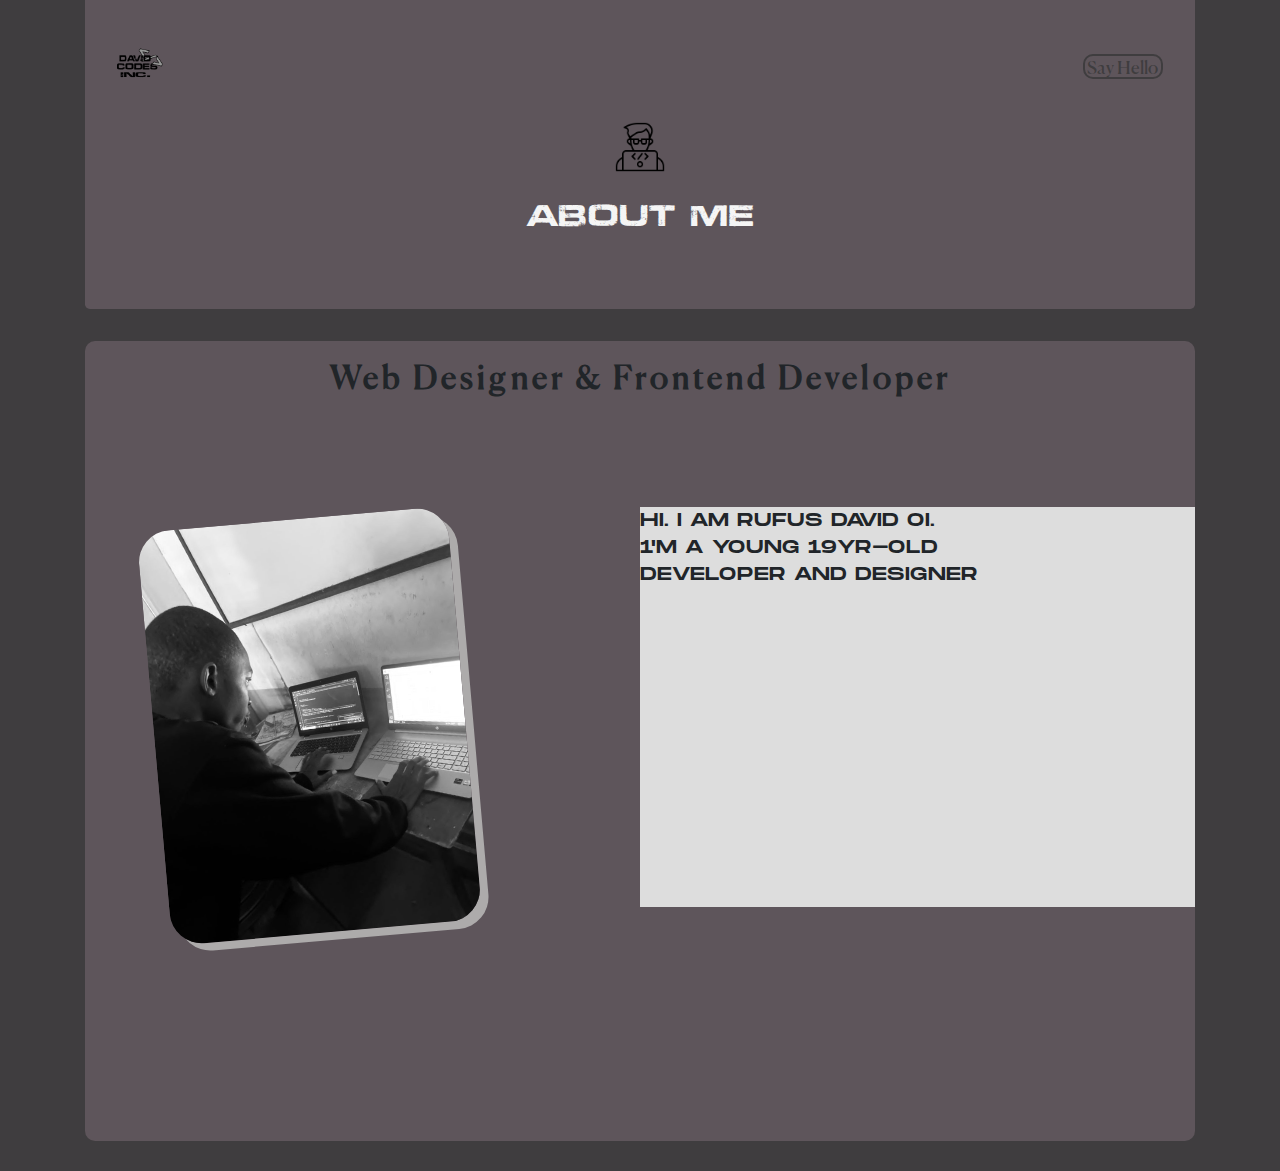
==== About/Index.html @ 4f5359ed "Add files via upload" ====
<!DOCTYPE html>
<html lang="en">
<head>
    <meta charset="UTF-8">
    <meta name="viewport" content="width=device-width, initial-scale=1.0">
    <link rel="stylesheet" href="../bootstrap-4.6.2-dist/css/bootstrap.css">
    <title>About</title>
</head>
<style>
    *{
        margin: 0%;
        padding: 0%;
    }
    body{
        background-color: #3f3d3f;
    }
    .container{
        background-color: #3f3d3f;
    }
    @font-face {
        font-family: PROGRESS;
        src: url(../fonts/ProgressPersonalUse-EaJdz.ttf);
    }
    @font-face {
        font-family: Canela;
        src: url(../fonts/Canela-Regular.ttf);
    }
    @font-face {
        font-family:Suisse Intl;
        src: url(fonts/SuisseIntl-Regular.ttf);
    }
    @font-face {
        font-family: MonumentExtended ;
        src: url(../fonts/MonumentExtended-Regular.ttf);
    }
    .jumbotron{
        font-family: PROGRESS;
        text-align: center;
        background-color: #5E555B;
        color: whitesmoke;
        font-size: 55px;
        margin-top: -30px;
    }
    .nav{
        font-family: Canela;
        display: flex;
        flex-direction: row;
        justify-content: space-between;
    }
    .nav .logo{
        margin-top: -10px;
    }
    .nav ul{
        list-style-type: none;
        margin-top: 20px;
    }
    .nav ul li{
        width: 80px;
        height: 25px;
        /* background-color: aqua; */
        border: 2px solid #3f3d3f;
        text-align: center;
        font-size: 18px;
        border-radius: 10px;
    }
    .nav ul li:hover{
        background-color: #8f8e8f;
        color: white;
        border-color: transparent;
        transition: 1s;
    }
    /* .nav ul li a:hover{
        color: white;
        transition: 1s;
    } */
    .nav ul li a{
        text-decoration: none;
        color: #3f3d3f;
    }
    .jumbotron img{
        margin-top: -10px;
        width: 50px;
    }
    .about{
        width: 100%;
        height: 800px;
        background-color: #5E555B;
        border-radius: 10px;
    }
    .about h2{
        font-family: Canela;
        font-weight: bold;
        padding-top: 20px;
        text-align: center;
        letter-spacing: 4px;
    }
    .about img{
        margin-left: 30px;
        margin-top: 60px;
        width: 35%;
        border-radius: 40px;
        transform: rotate(355deg) scale(0.8);
        box-shadow: 10px 10px rgb(173, 171, 171);
    }
    .yo{
        display: flex;
        justify-content: space-between;
    }
    .hey{
        width: 50%;
        height: 400px;
        background-color: #ddd;
        font-size: large;
        font-family: MonumentExtended;
        margin-top: 100px;
    }

    @media (max-width: 600px) {
        .jumbotron h1{
            font-size: 30px;
        }
        .nav ul li{
            font-size: 14px;
        }
        .about h2{
            font-size: 25px;
            text-align: center;
            letter-spacing: 1px;
        }
        .about img{
            width: 70%;
            box-shadow: none;
            transform: none;
        }
        .yo{
            display: flex;
            flex-direction: column;
        }
    }
   
</style>
<body>
    <div class="container">
        <div class="jumbotron">
            <div class="nav">
                <div class="logo">
                    <img src="../Asset 3@2x.png" alt="">
                </div>
                <ul>
                    <li><a href="">Say Hello</a></li>
                </ul>
            </div>
            <img src="../icons/coding.png" alt="">
            <h1>ABOUT ME</h1>
        </div>
        <div class="about">
            <h2>Web Designer & Frontend Developer</h2>
            <div class="yo">
                <img src="../yo.jpg" alt="">
                <div class="hey">HI. I AM RUFUS DAVID OI. <br> 1'M A YOUNG 19YR-OLD <br> DEVELOPER AND DESIGNER </div>
            </div>
            
        </div>
    </div>
</body>
</html>


<!-- <div class="container-fluid col-xl-12 col-lg-12 col-md-12 col-sm-12 col-12">
    <h1 class="jumbotron col-xl-12 col-lg-12 col-md-12 col-sm-12 col-12" style="text-align: center; color: #F4F4F3; font-size: 80px; background-color:  #5E555B; font-family: PROGRESS;">About Me</h1>
    <div class="row">
      <div class="yo col-xl-12 col-lg-12 col-md-12 col-sm-12"><img src="../5x/Asset 2@5x.png" alt="" ></div>
      <div class="about col-xl-12 col-lg-12 col-md-12 col-sm-12 col-12">
          <div class="text">HI. I AM RUFUS DAVID O. NICE TO MEET YOU</div>
          <div class="text1"> I'M A YOUNG 18 YEAR-OLD DEVELOPER AND DESIGNER.</div>
      </div>
    </div>

 .body{
        width: auto;
    }
    .container-fluid{
        width: 100%;
        background-color: #5E555B;
    }
    .yo{
        margin-top: -50px;
        width: 100%;
        height: 700px;
        /* background-color: #b8ae83; */
        display: flex;
        justify-content: center;
    }
    .yo img{
        width: 70%;
        height: 750px;
        background-color: #484246;
        border-radius: 20px;
    }
    .about{
        width: 90%;
        height: 500px;
        background-color: #484246;
        border-radius: 20px;
        margin-top: 100px;
    }
    .text{
        font-size: 40px;
        font-family: Canela;
        color: white;
        margin-left: 250px;
    }
    @media (max-width: 1090px) {
        .text{
            font-size:30px ;
            margin-left: 150px;
        }
    }
    @media (max-width: 1000px) {
        .yo{
            height: 650px;
        }
        .yo img{
            width: 90%;
            height: 600px;
        }
        .text{
            font-size: 30px;
        }
    }
    @media (max-width: 600px) {
        .yo{
            height: 500px;
        }
        .yo img{
            width: 100%;
            height: 450px;
        }
        .text{
            font-size: 30px;
        }
    }

</div> -->
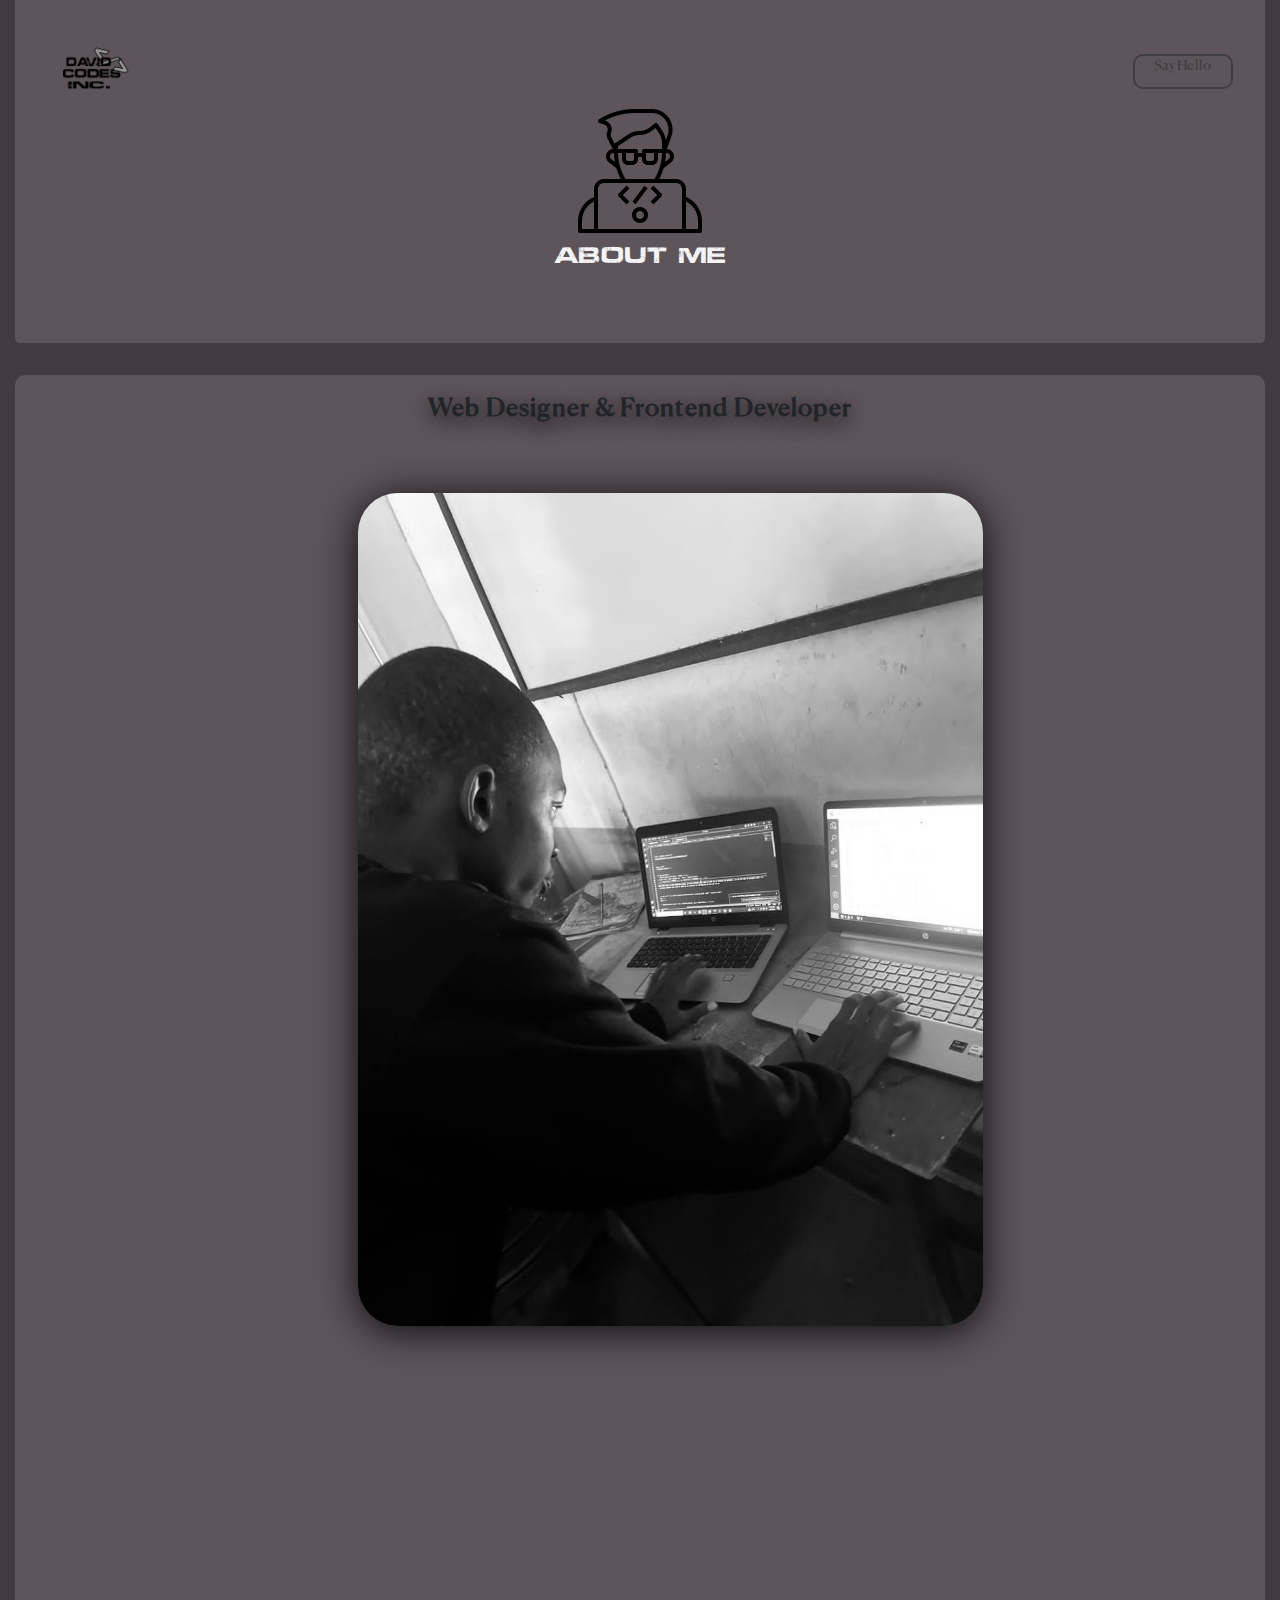
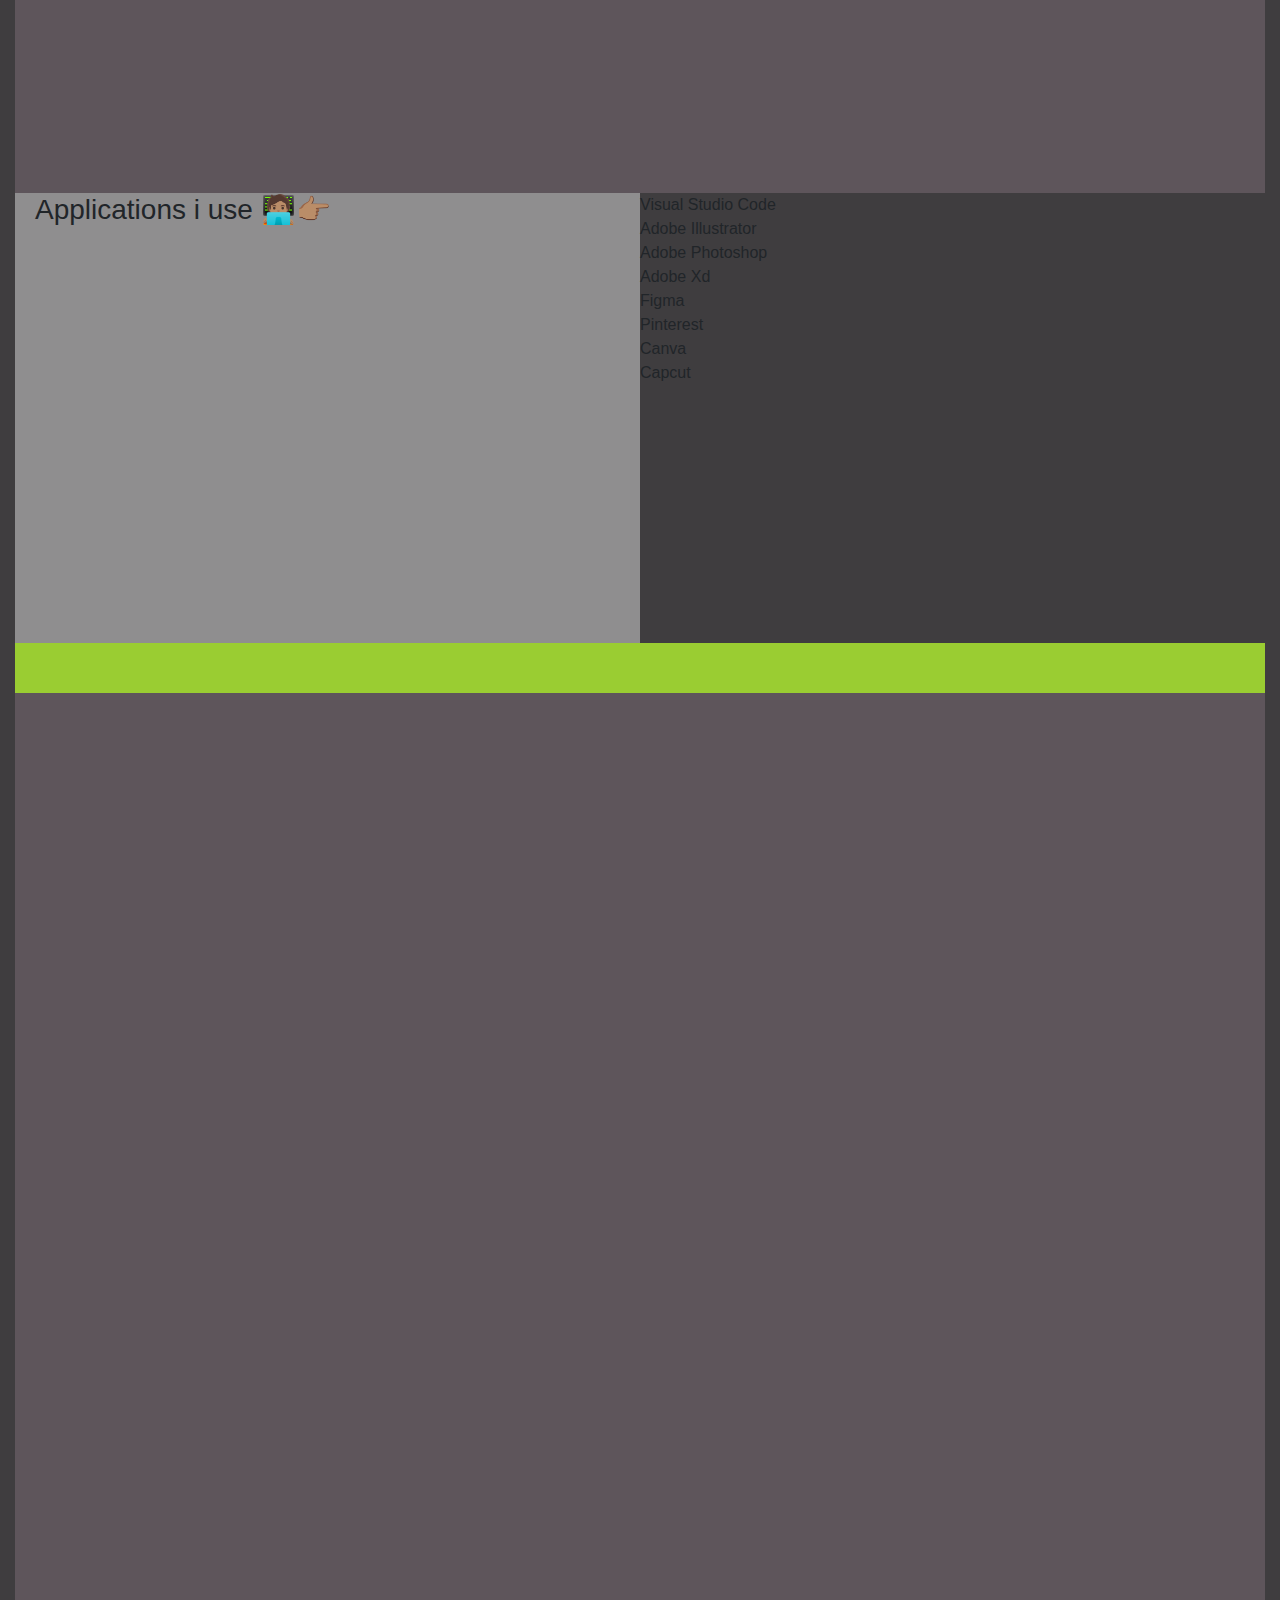
==== commit 26b0f6aa: "Add files via upload" ====
--- a/About/Index.html
+++ b/About/Index.html
@@ -4,6 +4,8 @@
     <meta charset="UTF-8">
     <meta name="viewport" content="width=device-width, initial-scale=1.0">
     <link rel="stylesheet" href="../bootstrap-4.6.2-dist/css/bootstrap.css">
+    <link href="https://unpkg.com/aos@2.3.1/dist/aos.css" rel="stylesheet">
+    <link rel="stylesheet" href="../fontawesome-free-6.4.0-web/css/all.css">
     <title>About</title>
 </head>
 <style>
@@ -46,21 +48,27 @@
         display: flex;
         flex-direction: row;
         justify-content: space-between;
+        width: 100%;
+        /* background-color: beige; */
     }
     .nav .logo{
         margin-top: -10px;
+    }
+    .logo img{
+        width: 20%;
+        margin-left: -250px;
     }
     .nav ul{
         list-style-type: none;
         margin-top: 20px;
     }
     .nav ul li{
-        width: 80px;
-        height: 25px;
+        width: 100px;
+        height: 35px;
         /* background-color: aqua; */
         border: 2px solid #3f3d3f;
         text-align: center;
-        font-size: 18px;
+        font-size: 20px;
         border-radius: 10px;
     }
     .nav ul li:hover{
@@ -77,13 +85,14 @@
         text-decoration: none;
         color: #3f3d3f;
     }
-    .jumbotron img{
-        margin-top: -10px;
-        width: 50px;
+    .yo{
+        width: 100%;
+        height: 600px;
+        /* background-color: chartreuse; */
     }
     .about{
         width: 100%;
-        height: 800px;
+        height: 1400px;
         background-color: #5E555B;
         border-radius: 10px;
     }
@@ -93,34 +102,106 @@
         padding-top: 20px;
         text-align: center;
         letter-spacing: 4px;
+        text-shadow: 0px 5px 20px rgb(10, 10, 10);
     }
     .about img{
         margin-left: 30px;
         margin-top: 60px;
-        width: 35%;
+        width: 60%;
         border-radius: 40px;
         transform: rotate(355deg) scale(0.8);
-        box-shadow: 10px 10px rgb(173, 171, 171);
+        box-shadow: 0px 5px 40px rgb(10, 10, 10);
+    }
+    .img{
+        width: 50%;
     }
     .yo{
         display: flex;
         justify-content: space-between;
+        align-items: center;
     }
     .hey{
         width: 50%;
         height: 400px;
-        background-color: #ddd;
-        font-size: large;
-        font-family: MonumentExtended;
-        margin-top: 100px;
+        /* background-color: #ddd; */
+        font-size: 40px;
+        /* font-family: MonumentExtended; */
+        font-family: Canela;
+        margin-top: 60px;
+        margin-right: 60px;
+        text-align: center;
+    }
+    .text{
+        font-family: Canela;
+        font-size: larger;
+        text-align: center;
+        font-weight: bolder;
+    }
+    .text H1:hover{
+        /* font-size: 3em; */
+        margin: 0;
+        -webkit-text-stroke: 1px rgb(211, 206, 206);
+        color: transparent;
+        transition: 2s;
+    }
+    .Loc{
+        width: 100%;
+        height: 100px;
+        border-top:solid 2px #796c75;
+        margin-top: 60px;
+        display: flex;
+        justify-content: space-between;
+        align-items: center;
+    }
+    .Loc h5{
+        display: inline;
+        margin-right: 80px;
+        margin-left: 80px;
+    }
+    .apps{
+        width: 100%;
+        height: 500px;
+        background-color: yellowgreen;
+        display: flex;
+    }
+    .us{
+        width: 50%;
+        height: 450px;
+        background-color: #8f8e8f;
+    }
+    .us h3{
+        margin-left: 20px;
+    }
+    .use{
+        width: 50%;
+        height: 450px;
+        background-color: #3f3d3f;
+    }
+    .use ul li{
+        list-style-type: none;
+    }
+    #current-time{
+        font-size: 25px;
+        font-family: monospace;
     }
 
-    @media (max-width: 600px) {
+    @media (max-width: 1300px) {
         .jumbotron h1{
             font-size: 30px;
         }
         .nav ul li{
             font-size: 14px;
+        }
+        .yo{
+            /* background-color: darkgoldenrod; */
+            display: flex;
+            flex-direction: column;
+            height: 1200px;
+            justify-content: space-between;
+            align-items: center;
+        }
+        .about{
+            height: 500vh;
         }
         .about h2{
             font-size: 25px;
@@ -128,23 +209,92 @@
             letter-spacing: 1px;
         }
         .about img{
-            width: 70%;
-            box-shadow: none;
+            width: 100%;
+            /* box-shadow: none; */
             transform: none;
         }
+        .hey{
+            /* background-color: #55344a; */
+            width: 100%;
+            text-align: center;
+            margin-right: 0px;
+        }
+    }
+    @media (max-width: 1000px) {
+        .nav ul li{
+            font-size: 14px;
+            width: 70px;
+            height: 25px;
+        }
+        .logo img{
+            width: 20%;
+            margin-left: -260px;
+        }
+        .about{
+            /* background-color: darkgoldenrod; */
+            width: 100%;
+        }
+        .about h2{
+            font-size: 35px;
+        }
+        
+    }
+    @media (max-width: 800px) {
+        .about{
+            /* background-color: rgb(86, 11, 184); */
+        }
+        .about img{
+            width: 90%;
+            margin-top: 140px;
+        }
         .yo{
-            display: flex;
-            flex-direction: column;
+            /* background-color: pink; */
+            margin-top: -60px;
+            justify-content: center;
+            align-items: center;
+        }
+        .img{
+            width: 78%;
+            /* background-color: aqua; */
+        }
+        .hey{
+            /* background-color: brown; */
+            font-size: 32px;
+            letter-spacing: normal;
+        }
+        .Loc{
+            margin-top: -20px;
+        }
+        .Loc h5{
+            width: 100%;
+            font-size: 20px;
+            margin-left: 20px;
+        }
+        #current-time{
+            font-size: 20px;
+            margin-right: 10px;
+        }
+    }
+    @media (max-width: 500px) {
+        .nav ul li{
+            width: 60px;
+            font-size: 12px;
+            /* margin-right: -500px; */
+        }
+        .Loc h5{
+            width: 100%;
+            font-size: 15px;
+            /* background-color: aquamarine; */
         }
     }
    
 </style>
 <body>
-    <div class="container">
+    <div class="container-fluid">
         <div class="jumbotron">
             <div class="nav">
                 <div class="logo">
-                    <img src="../Asset 3@2x.png" alt="">
+                    <a href="../index.html"><img src="../Asset 3@2x.png" alt=""></a>
                 </div>
                 <ul>
                     <li><a href="">Say Hello</a></li>
@@ -156,12 +306,34 @@
         <div class="about">
             <h2>Web Designer & Frontend Developer</h2>
             <div class="yo">
-                <img src="../yo.jpg" alt="">
-                <div class="hey">HI. I AM RUFUS DAVID OI. <br> 1'M A YOUNG 19YR-OLD <br> DEVELOPER AND DESIGNER </div>
+                <div  data-aos="zoom-in-up"  data-aos-duration="800" class="img"><img src="../yo.jpg" alt=""></div>
+                <div data-aos="fade-up" data-aos-duration="800" class="hey">Hello!👋🏽 I am Rufus David. I'm a 19yr-old Developer and Designer with a rich 3years of skillfully creating captivating, User-friendly and innovative webpages, in creating compelling websites and designs, i use my critical thinking skills and keen eye for details </div>
             </div>
-            
+            <div class="Loc" data-aos="fade-up" data-aos-duration="800"  data-aos-delay="300">
+                <h5>Location <i class="fa-solid fa-location-dot"></i><br>Port-Harcourt(Nigeria)</h5>       <h5 id="current-time">Time:</h5>               
+            </div>
+            <div class="apps">
+                <div class="us"><h3>Applications i use 🧑🏽‍💻👉🏽</h3></div>
+                <div class="use">
+                    <ul>
+                        <li>Visual Studio Code</li>
+                        <li>Adobe Illustrator</li>
+                        <li>Adobe Photoshop</li>
+                        <li>Adobe Xd</li>
+                        <li>Figma</li>
+                        <li>Pinterest</li>
+                        <li>Canva</li>
+                        <li>Capcut</li>
+                    </ul>
+                </div>
+            </div>
         </div>
     </div>
+    <script src="script.js"></script>
+    <script src="https://unpkg.com/aos@2.3.1/dist/aos.js"></script>
+    <script>
+        AOS.init();
+    </script>
 </body>
 </html>
 
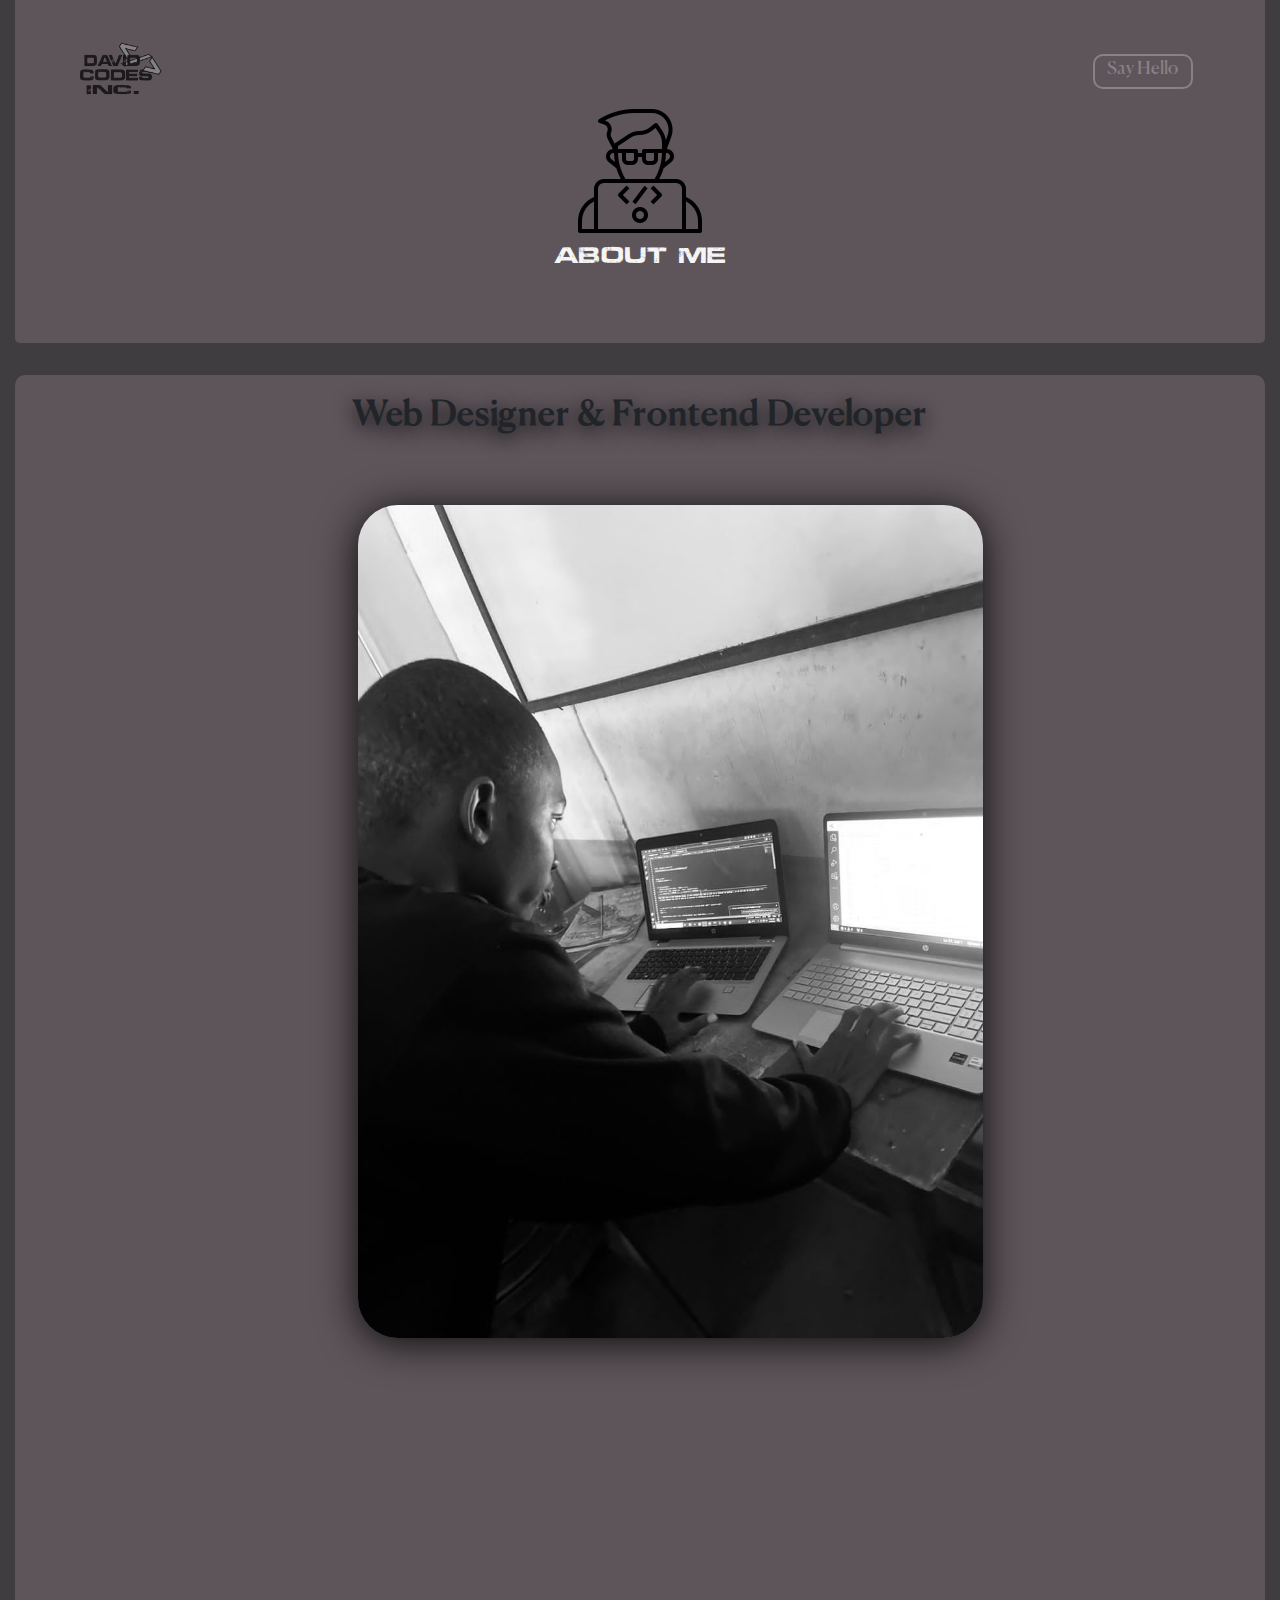
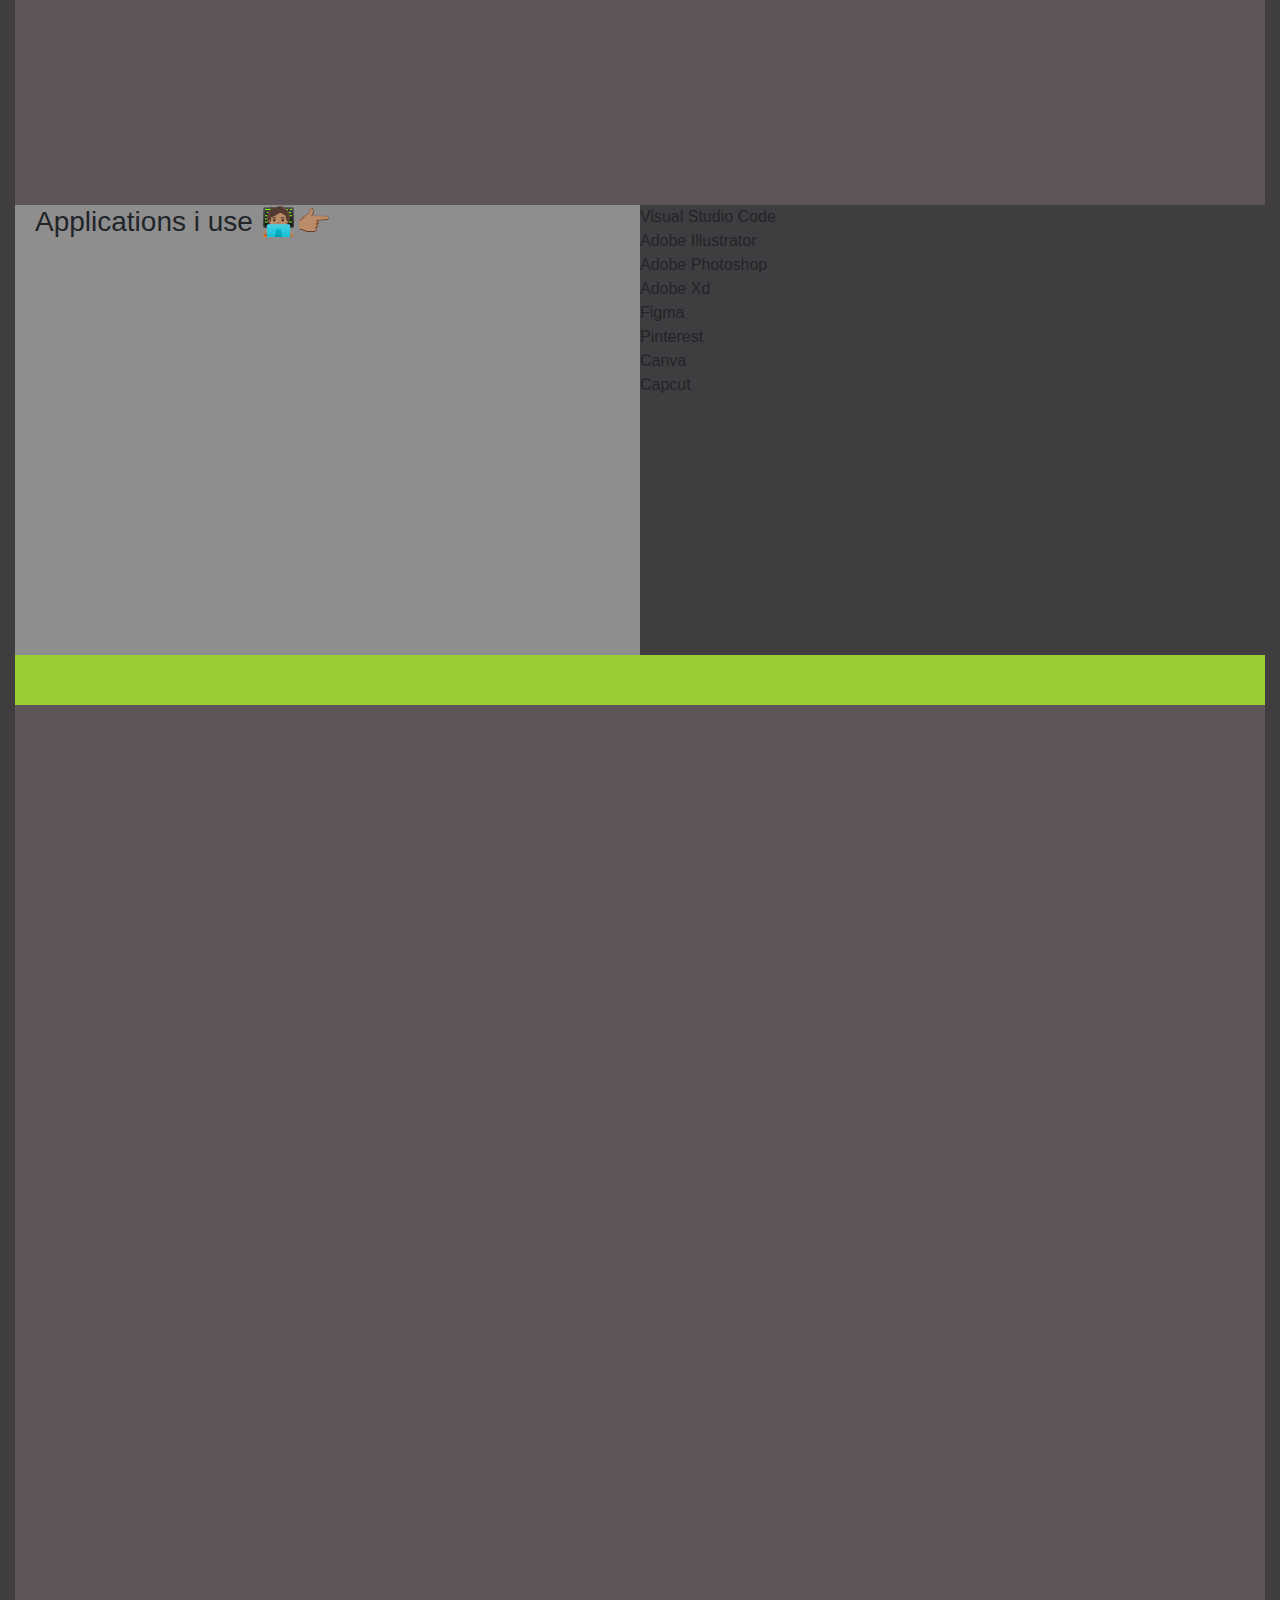
==== commit b9a95219: "Add files via upload" ====
--- a/About/Index.html
+++ b/About/Index.html
@@ -49,32 +49,47 @@
         flex-direction: row;
         justify-content: space-between;
         width: 100%;
+        position: static;
+        left: 10px;
+        /* background-color: rgb(71, 69, 67); */
+        z-index: 100;
+        opacity: 70%;
+        /* border: solid 10px gray; */
         /* background-color: beige; */
     }
     .nav .logo{
         margin-top: -10px;
     }
+    .logo{
+        /* background-color:greenyellow; */
+        width: 30%;
+    }
     .logo img{
-        width: 20%;
-        margin-left: -250px;
+        width: 25%;
+        margin-left: -200px;
     }
     .nav ul{
         list-style-type: none;
         margin-top: 20px;
+        margin-right: 40px;
     }
     .nav ul li{
         width: 100px;
         height: 35px;
         /* background-color: aqua; */
-        border: 2px solid #3f3d3f;
+        border: 2px solid #999599;
         text-align: center;
         font-size: 20px;
         border-radius: 10px;
     }
     .nav ul li:hover{
         background-color: #8f8e8f;
-        color: white;
+        color: rgb(0, 0, 0);
         border-color: transparent;
+        transition: 1s;
+    }
+    .nav ul li a:hover{
+        color: black;
         transition: 1s;
     }
     /* .nav ul li a:hover{
@@ -83,7 +98,7 @@
     } */
     .nav ul li a{
         text-decoration: none;
-        color: #3f3d3f;
+        color: #999599;
     }
     .yo{
         width: 100%;
@@ -189,8 +204,11 @@
         .jumbotron h1{
             font-size: 30px;
         }
+        .logo img{
+            width: 25%;
+        }
         .nav ul li{
-            font-size: 14px;
+            font-size: 18px;
         }
         .yo{
             /* background-color: darkgoldenrod; */
@@ -204,7 +222,7 @@
             height: 500vh;
         }
         .about h2{
-            font-size: 25px;
+            font-size: 35px;
             text-align: center;
             letter-spacing: 1px;
         }
@@ -227,11 +245,14 @@
             height: 25px;
         }
         .logo img{
-            width: 20%;
-            margin-left: -260px;
+            width: 35%;
+            margin-left: -120px;
         }
         .about{
-            /* background-color: darkgoldenrod; */
+            /* background-color: rgb(129, 102, 34); */
+            width: 100%;
+        }
+        .about img{
             width: 100%;
         }
         .about h2{
@@ -246,6 +267,10 @@
         .about img{
             width: 90%;
             margin-top: 140px;
+        }
+        .logo img{
+            width: 35%;
+            margin-left: -30px;
         }
         .yo{
             /* background-color: pink; */
@@ -254,17 +279,14 @@
             align-items: center;
         }
         .img{
-            width: 78%;
-            /* background-color: aqua; */
+            width: 100%;
         }
         .hey{
             /* background-color: brown; */
             font-size: 32px;
             letter-spacing: normal;
         }
-        .Loc{
-            margin-top: -20px;
-        }
+        
         .Loc h5{
             width: 100%;
             font-size: 20px;
@@ -276,15 +298,74 @@
         }
     }
     @media (max-width: 500px) {
+        /* .nav{
+            background-color: rgb(71, 69, 67);
+        } */
+        .nav{
+            position: fixed;
+            background-color: rgb(71, 69, 67);
+        }
+        .logo{
+            /* background-color: darkgray; */
+            width: 30%;
+        }
+        .logo img{
+            width: 60%;
+            margin-left: 0px;
+        }
         .nav ul li{
             width: 60px;
             font-size: 12px;
-            /* margin-right: -500px; */
+            /* background-color: aquamarine; */
+        }
+        .Loc{
+            margin-top: -20px;
         }
         .Loc h5{
             width: 100%;
             font-size: 15px;
             /* background-color: aquamarine; */
+        }
+        .about img{
+            width: 90%;
+            margin-top: -40px;
+            margin-left: 15px;
+        }
+    }
+    @media (max-width: 350px) {
+        .logo{
+            /* background-color: aqua; */
+        }
+        .nav{
+            width: 340px;
+            margin-left: -20px;
+        }
+        .nav ul{
+            width: 70px;
+            /* background-color: chartreuse; */
+            margin-left: 0px;
+        }
+        .logo img{
+            width: 60%;
+            margin-left: 0px;
+        }
+        .nav ul li{
+            width: 60px;
+            font-size: 12px;
+            /* background-color: aquamarine; */
+        }
+        .Loc{
+            margin-top: 60px;
+        }
+        .Loc h5{
+            width: 100%;
+            font-size: 15px;
+            /* background-color: aquamarine; */
+        }
+        .about img{
+            width: 90%;
+            margin-top: -40px;
+            margin-left: 15px;
         }
     }
    
@@ -296,9 +377,11 @@
                 <div class="logo">
                     <a href="../index.html"><img src="../Asset 3@2x.png" alt=""></a>
                 </div>
-                <ul>
-                    <li><a href="">Say Hello</a></li>
-                </ul>
+                <div>
+                    <ul>
+                        <li><a href="">Say Hello</a></li>
+                    </ul>
+                </div>
             </div>
             <img src="../icons/coding.png" alt="">
             <h1>ABOUT ME</h1>
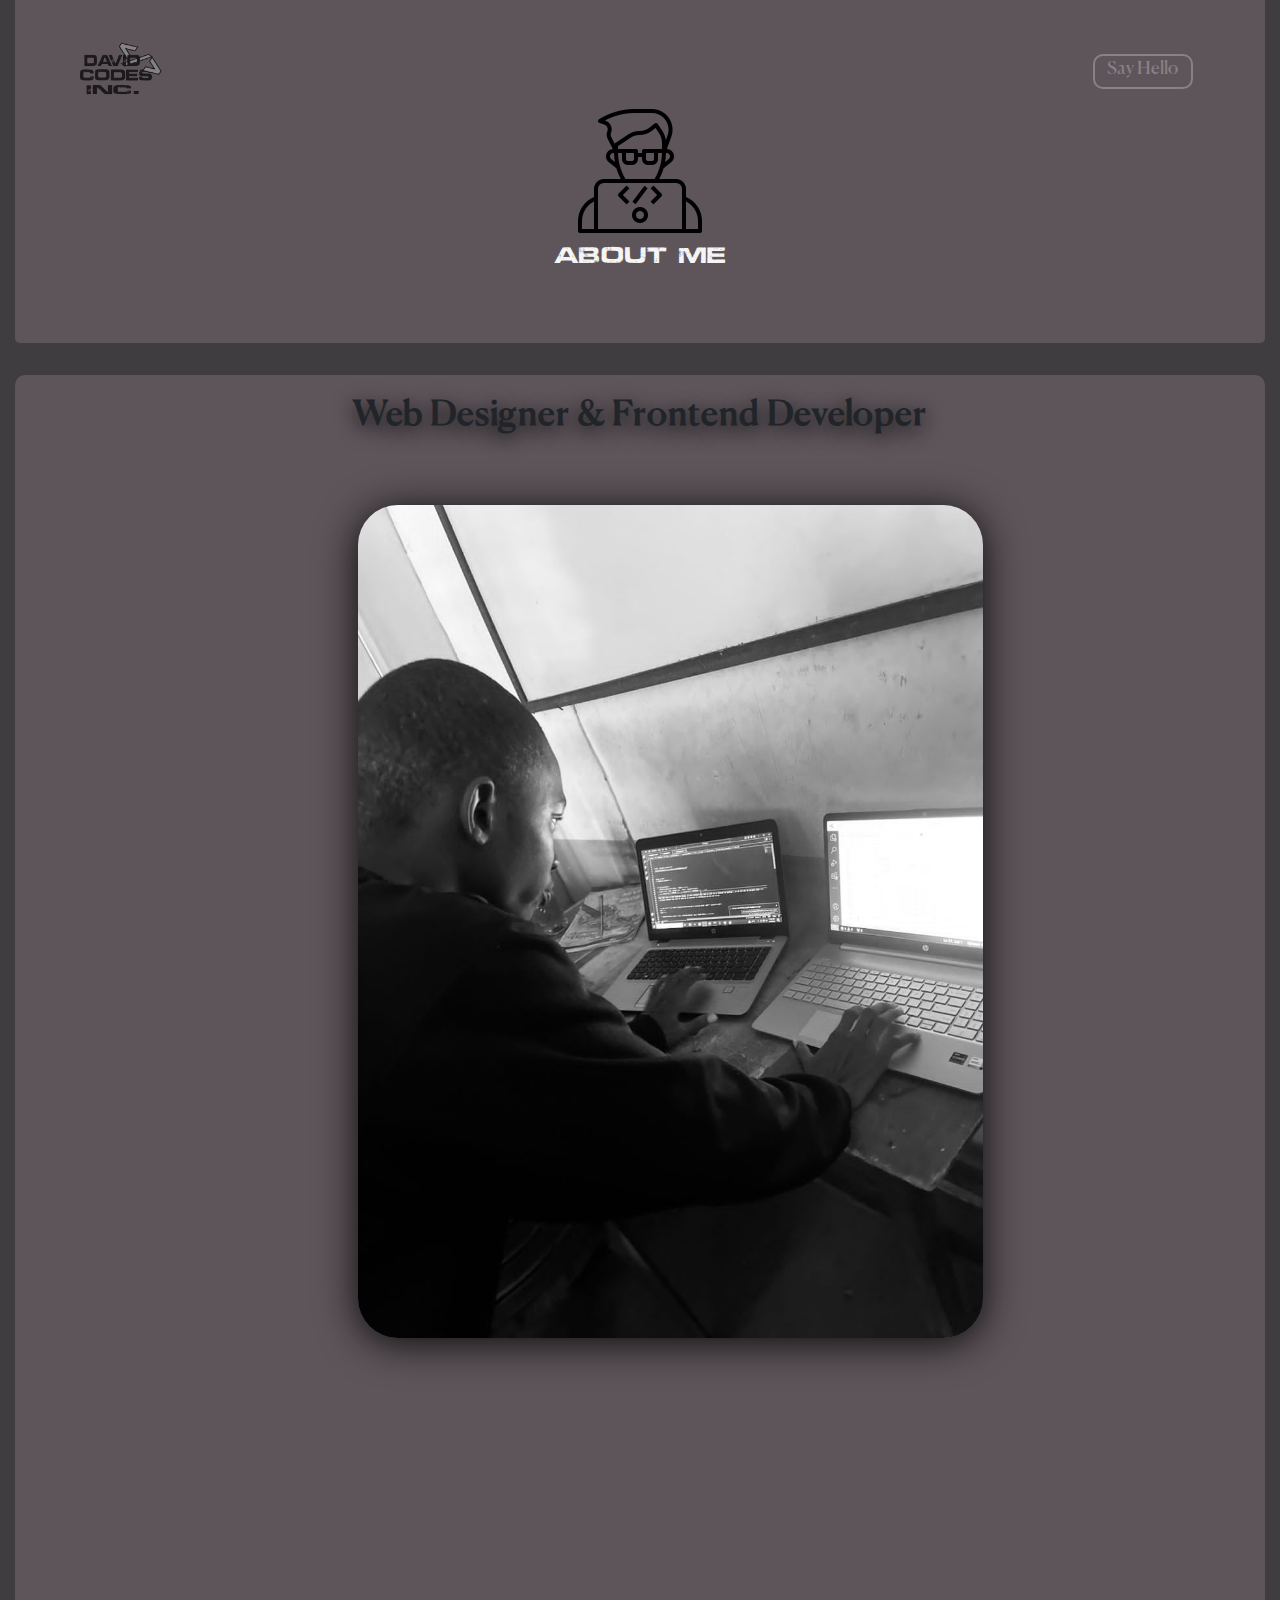
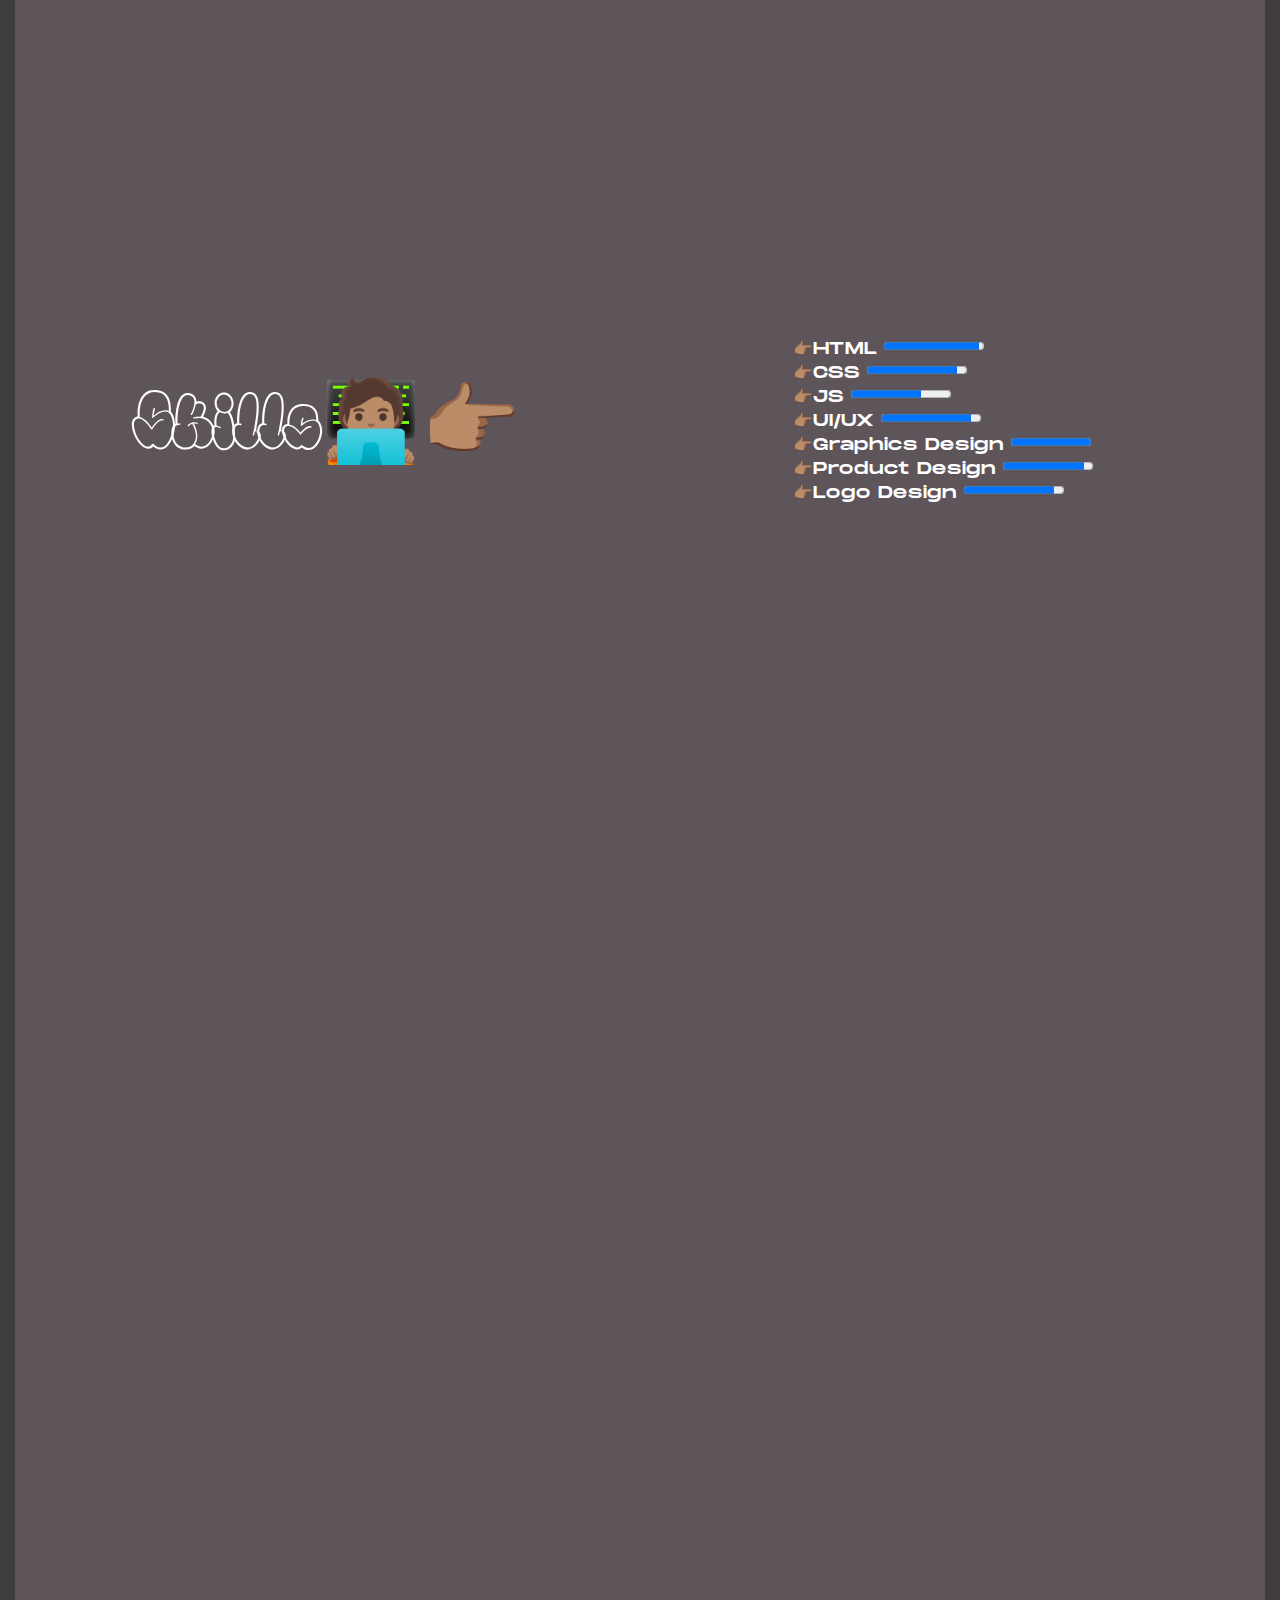
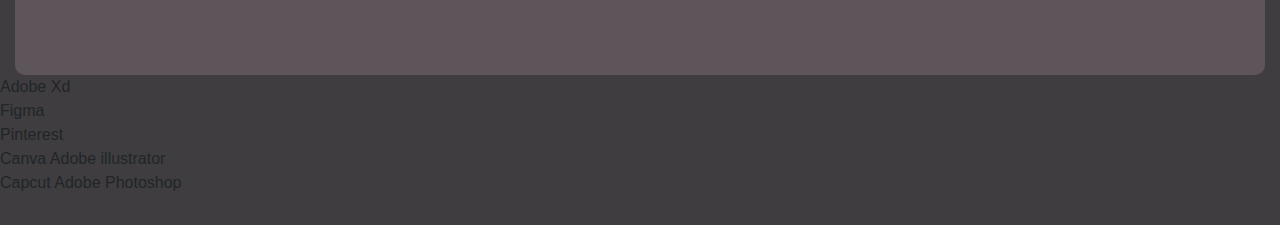
==== commit 87d768f5: "Add files via upload" ====
--- a/About/Index.html
+++ b/About/Index.html
@@ -35,6 +35,10 @@
         font-family: MonumentExtended ;
         src: url(../fonts/MonumentExtended-Regular.ttf);
     }
+    @font-face {
+        font-family: Monsie;
+        src: url(monsie-demo-outline.otf);
+    }
     .jumbotron{
         font-family: PROGRESS;
         text-align: center;
@@ -176,29 +180,46 @@
     .apps{
         width: 100%;
         height: 500px;
-        background-color: yellowgreen;
+        /* background-color: yellowgreen; */
         display: flex;
     }
     .us{
         width: 50%;
         height: 450px;
-        background-color: #8f8e8f;
+        background-color: #5E555B;
+        display: flex;
+        justify-content: center;
+        align-items: center;
     }
     .us h3{
-        margin-left: 20px;
+        font-family: Monsie;
+       font-size: 100px;
+       color: white;
     }
     .use{
         width: 50%;
         height: 450px;
-        background-color: #3f3d3f;
+        background-color:  #5E555B;
+        color: white;
+        display: flex;
+        justify-content: center;
+        align-items: center;
     }
     .use ul li{
-        list-style-type: none;
+        display: list-item;
+        list-style-type: "👉🏽";
+        font-family: MonumentExtended ;
     }
     #current-time{
         font-size: 25px;
         font-family: monospace;
     }
+    #progress{
+            width: 100px;
+        }
+    /* #progress{
+        margin-left: 60px;
+    } */
 
     @media (max-width: 1300px) {
         .jumbotron h1{
@@ -237,6 +258,9 @@
             text-align: center;
             margin-right: 0px;
         }
+        .us h3{
+            font-size: 80px;
+        }
     }
     @media (max-width: 1000px) {
         .nav ul li{
@@ -258,6 +282,9 @@
         .about h2{
             font-size: 35px;
         }
+        .us h3{
+            font-size: 70px;
+        }
         
     }
     @media (max-width: 800px) {
@@ -295,6 +322,25 @@
         #current-time{
             font-size: 20px;
             margin-right: 10px;
+        }
+        .us{
+            /* background-color: coral; */
+        }
+        .use{
+            /* background-color: rgb(85, 40, 23); */
+        }
+        .us h3{
+            font-size: 45px;
+        }
+    }
+    @media (max-width: 650px) {
+        .use{
+            font-size: 14px;
+        }
+    }
+    @media (max-width: 600px) {
+        .use{
+            font-size: 12px;
         }
     }
     @media (max-width: 500px) {
@@ -330,6 +376,24 @@
             width: 90%;
             margin-top: -40px;
             margin-left: 15px;
+        }
+        .us{
+            width: 55%;
+            /* background-color: #ff7f50; */
+        }
+        .us h3{
+            font-size: 40px;
+        }
+        .use{
+            width: 45%;
+            /* background-color: rgb(94, 46, 29); */
+            font-size: 10px;
+        }
+        #progress{
+            width: 60px;
+        }
+        .use ul li{
+            
         }
     }
     @media (max-width: 350px) {
@@ -396,17 +460,16 @@
                 <h5>Location <i class="fa-solid fa-location-dot"></i><br>Port-Harcourt(Nigeria)</h5>       <h5 id="current-time">Time:</h5>               
             </div>
             <div class="apps">
-                <div class="us"><h3>Applications i use 🧑🏽‍💻👉🏽</h3></div>
+                <div class="us"><h3>Skills🧑🏽‍💻👉🏽</h3></div>
                 <div class="use">
                     <ul>
-                        <li>Visual Studio Code</li>
-                        <li>Adobe Illustrator</li>
-                        <li>Adobe Photoshop</li>
-                        <li>Adobe Xd</li>
-                        <li>Figma</li>
-                        <li>Pinterest</li>
-                        <li>Canva</li>
-                        <li>Capcut</li>
+                        <li>HTML <progress id="progress" max="100" value="95" style="width: 100px;"></progress></li>
+                        <li>CSS <progress id="progress" max="100" value="90" style="width: 100px;"></progress></li>
+                        <li>JS  <progress id="progress" max="100" value="70" style="width: 100px;"></progress></li>
+                        <li>UI/UX <progress  id="progress" max="100" value="90" style="width: 100px;"></progress></li>
+                        <li>Graphics Design <progress  id="progress" max="60" value="99" style="width: 80px;"></progress></li>
+                        <li>Product Design <progress  id="progress" max="100" value="90" style="width: 90px;"></progress></li>
+                        <li>Logo Design <progress  id="progress" max="100" value="90" style="width: 100px;"></progress></li>
                     </ul>
                 </div>
             </div>
@@ -417,6 +480,11 @@
     <script>
         AOS.init();
     </script>
+     <li>Adobe Xd</li>
+     <li>Figma</li>
+     <li>Pinterest</li>
+     <li>Canva Adobe illustrator </li>
+     <li>Capcut Adobe Photoshop</li>
 </body>
 </html>
 
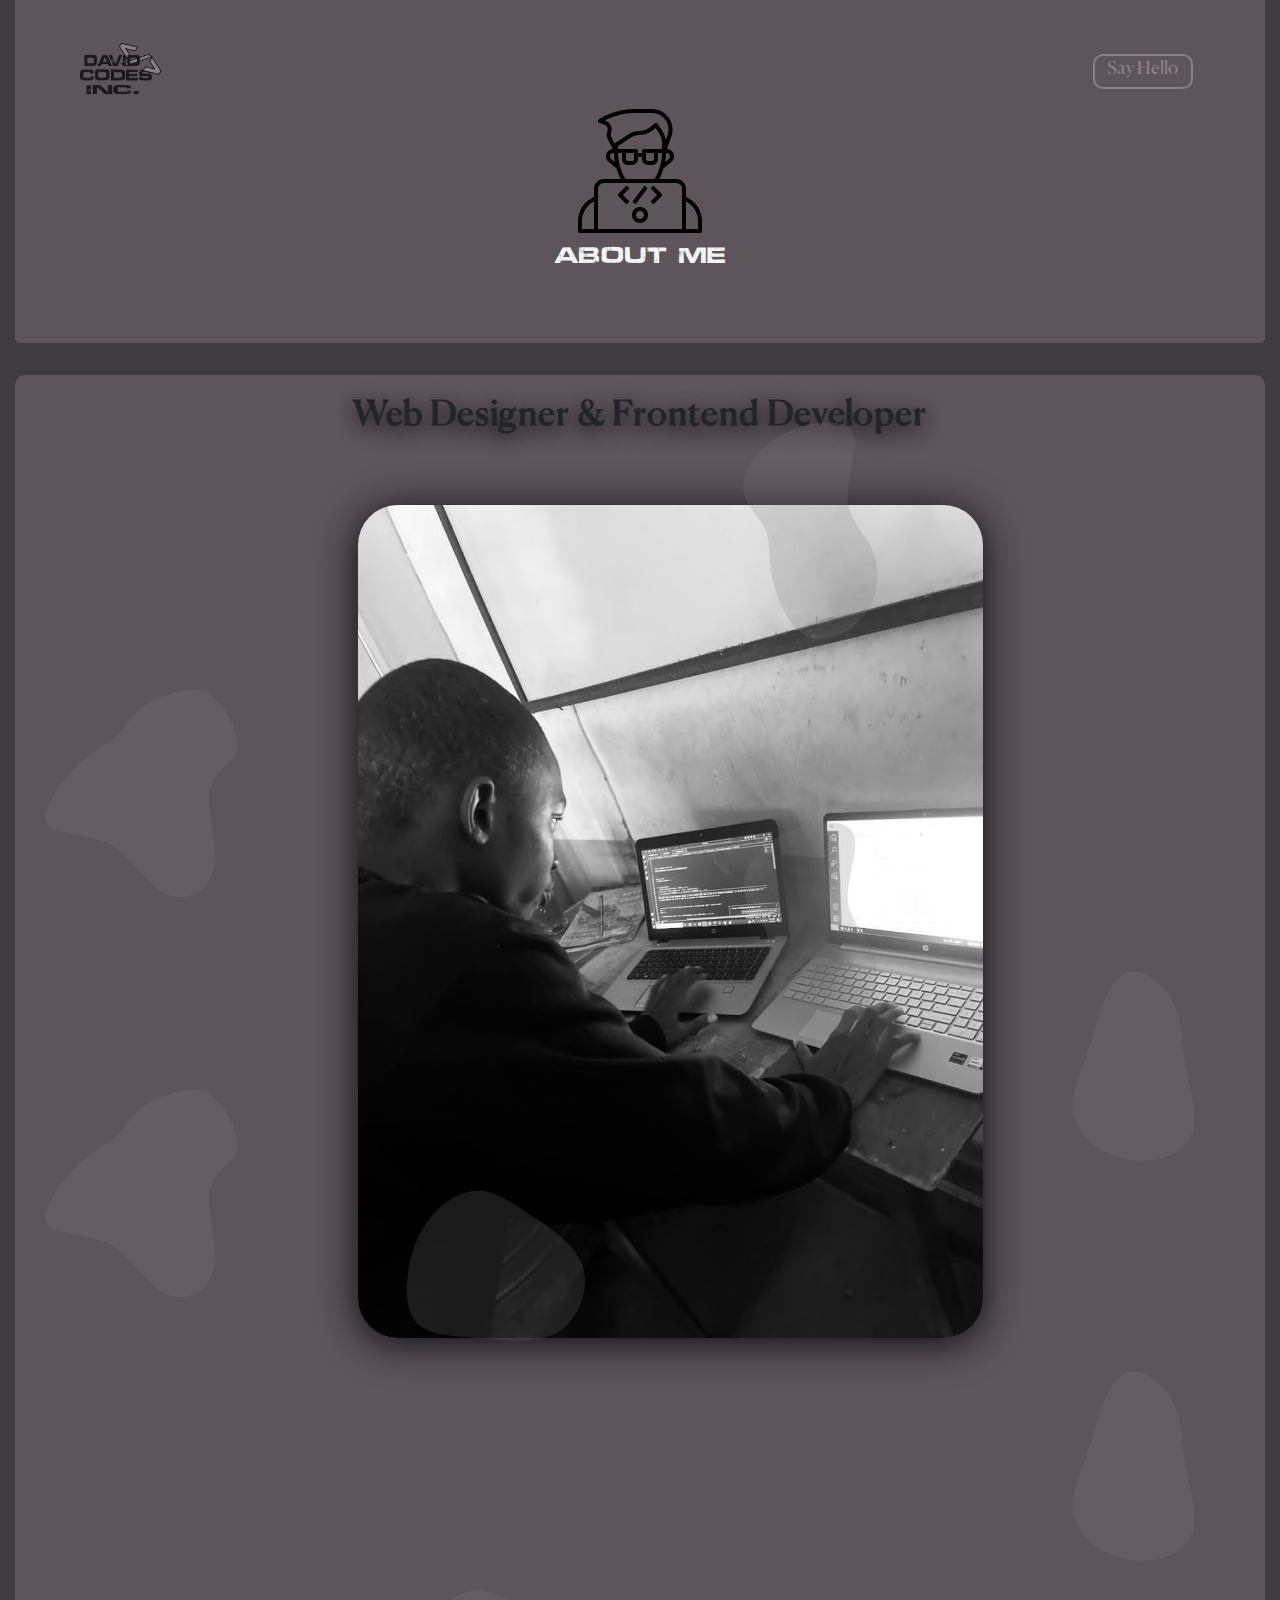
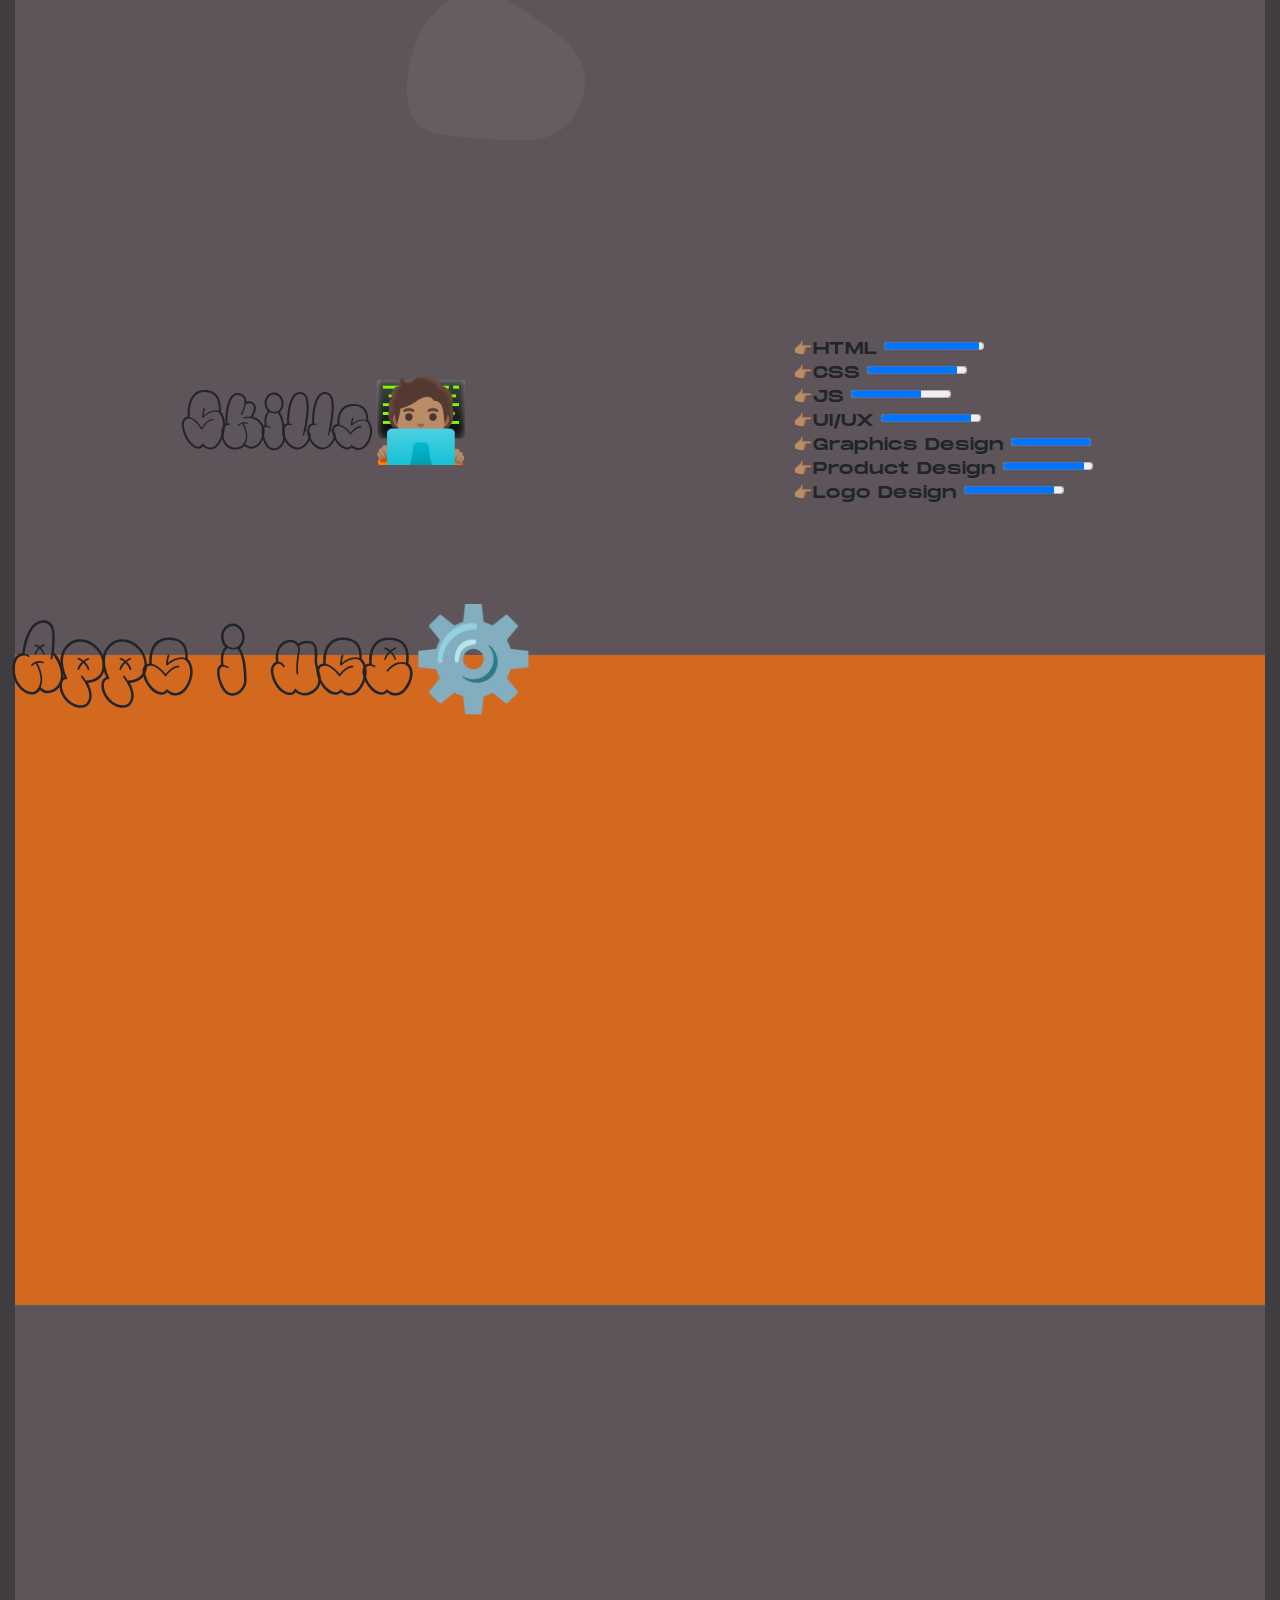
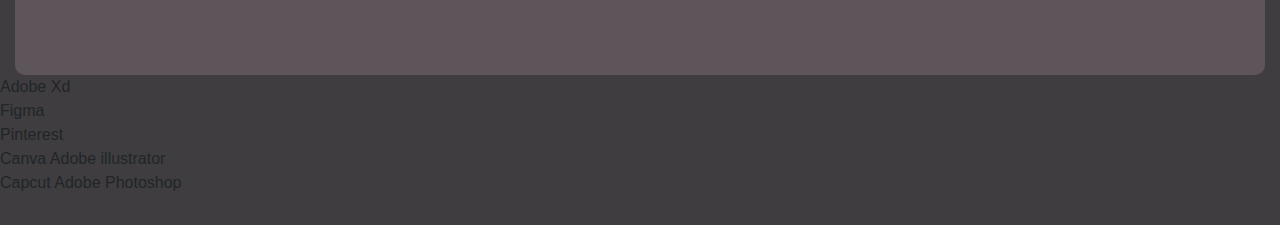
==== commit 50597cf8: "Add files via upload" ====
--- a/About/Index.html
+++ b/About/Index.html
@@ -22,22 +22,37 @@
     @font-face {
         font-family: PROGRESS;
         src: url(../fonts/ProgressPersonalUse-EaJdz.ttf);
+        font-weight: normal;
+        font-style: normal;
+        font-display: swap;
     }
     @font-face {
         font-family: Canela;
         src: url(../fonts/Canela-Regular.ttf);
+        font-weight: normal;
+        font-style: normal;
+        font-display: swap;
     }
     @font-face {
         font-family:Suisse Intl;
         src: url(fonts/SuisseIntl-Regular.ttf);
+        font-weight: normal;
+        font-style: normal;
+        font-display: swap;   
     }
     @font-face {
         font-family: MonumentExtended ;
         src: url(../fonts/MonumentExtended-Regular.ttf);
+        font-weight: normal;
+        font-style: normal;
+        font-display: swap;
     }
     @font-face {
         font-family: Monsie;
         src: url(monsie-demo-outline.otf);
+        font-weight: normal;
+        font-style: normal;
+        font-display: swap;
     }
     .jumbotron{
         font-family: PROGRESS;
@@ -107,13 +122,14 @@
     .yo{
         width: 100%;
         height: 600px;
-        /* background-color: chartreuse; */
+        /* background-color: rgb(45, 77, 14); */
     }
     .about{
         width: 100%;
-        height: 1400px;
+        height: 2000px;
         background-color: #5E555B;
         border-radius: 10px;
+        z-index: 10;
     }
     .about h2{
         font-family: Canela;
@@ -122,6 +138,7 @@
         text-align: center;
         letter-spacing: 4px;
         text-shadow: 0px 5px 20px rgb(10, 10, 10);
+        z-index: 10;
     }
     .about img{
         margin-left: 30px;
@@ -130,6 +147,45 @@
         border-radius: 40px;
         transform: rotate(355deg) scale(0.8);
         box-shadow: 0px 5px 40px rgb(10, 10, 10);
+        z-index: 1;
+    }
+    .sv{
+        position: absolute;
+        left: 0px;
+        right: 0%;
+        top: 700px;
+        display: flex;
+    }
+    .svg{
+        position: absolute;
+        left: 0px;
+        right: 0%;
+        top: 300px;
+        display: flex;
+    }
+    #ye{
+        position: relative;
+        top: 800px;
+        z-index: 10;
+        opacity: 21%;
+    }
+    #yel{
+        position: relative;
+        top: 300px;
+        z-index: 10;
+        opacity: 21%;
+    }
+    #yell{
+        position: relative;
+        top: 60px;
+        z-index: 10;
+        opacity: 21%;
+    }
+    #yello{
+        position: relative;
+        top: 600px;
+        z-index: 1;
+        opacity: 21%;
     }
     .img{
         width: 50%;
@@ -179,8 +235,8 @@
     }
     .apps{
         width: 100%;
-        height: 500px;
-        /* background-color: yellowgreen; */
+        height: 400px;
+        /* background-color: rgb(16, 19, 12); */
         display: flex;
     }
     .us{
@@ -194,13 +250,11 @@
     .us h3{
         font-family: Monsie;
        font-size: 100px;
-       color: white;
     }
     .use{
         width: 50%;
         height: 450px;
         background-color:  #5E555B;
-        color: white;
         display: flex;
         justify-content: center;
         align-items: center;
@@ -216,7 +270,16 @@
     }
     #progress{
             width: 100px;
-        }
+    }
+    .second{
+        width: 100%;
+        height: 700px;
+        background-color: chocolate;
+    }
+    .intro h3{
+        font-family: Monsie;
+        font-size: 100px;
+    }
     /* #progress{
         margin-left: 60px;
     } */
@@ -391,6 +454,13 @@
         }
         #progress{
             width: 60px;
+        }
+        #current-time{
+            font-size: 16px;
+            margin-left: -30px;
+        }
+        .Loc h5{
+            font-size: 16px;
         }
         .use ul li{
             
@@ -456,11 +526,40 @@
                 <div  data-aos="zoom-in-up"  data-aos-duration="800" class="img"><img src="../yo.jpg" alt=""></div>
                 <div data-aos="fade-up" data-aos-duration="800" class="hey">Hello!👋🏽 I am Rufus David. I'm a 19yr-old Developer and Designer with a rich 3years of skillfully creating captivating, User-friendly and innovative webpages, in creating compelling websites and designs, i use my critical thinking skills and keen eye for details </div>
             </div>
+            <div class="svg">
+                <svg id="yel" viewBox="0 0 200 200" xmlns="http://www.w3.org/2000/svg">
+                    <path fill="#807d7f" d="M26.2,-43.1C33.7,-41,39.6,-33.6,43.7,-25.6C47.9,-17.5,50.3,-8.7,46.3,-2.3C42.4,4.2,32.1,8.4,30.7,21.2C29.3,34,36.9,55.5,33.3,69.3C29.6,83.1,14.8,89.2,3.3,83.6C-8.3,77.9,-16.6,60.5,-30.9,52.9C-45.1,45.2,-65.4,47.3,-70.2,40.1C-75,33,-64.4,16.5,-54.2,5.9C-43.9,-4.6,-34,-9.3,-28,-14.4C-21.9,-19.4,-19.8,-24.9,-15.7,-29.2C-11.7,-33.4,-5.9,-36.4,1.7,-39.3C9.3,-42.3,18.6,-45.3,26.2,-43.1Z" transform="translate(100 100)" />
+                  </svg>
+                  <svg id="ye" viewBox="0 0 200 200" xmlns="http://www.w3.org/2000/svg">
+                    <path fill="#807d7f" d="M32,-27.8C44.6,-19.5,60,-9.7,64.3,4.3C68.6,18.3,61.8,36.7,49.2,44.7C36.7,52.7,18.3,50.3,1.3,49C-15.8,47.7,-31.5,47.5,-39.3,39.5C-47,31.5,-46.7,15.8,-44,2.6C-41.4,-10.5,-36.4,-20.9,-28.7,-29.2C-20.9,-37.6,-10.5,-43.7,-0.4,-43.4C9.7,-43,19.5,-36.1,32,-27.8Z" transform="translate(100 100)" />
+                  </svg>
+                  <svg id="yell" viewBox="0 0 200 200" xmlns="http://www.w3.org/2000/svg">
+                    <path fill="#807d7f" d="M33.8,-53.2C37.2,-44,28.7,-25.3,29.9,-12C31,1.3,41.8,9.2,46.2,21C50.5,32.7,48.5,48.4,39.8,59.7C31,71.1,15.5,78.1,4.1,72.5C-7.4,66.9,-14.7,48.7,-17.5,35.4C-20.2,22,-18.3,13.7,-21.3,6.4C-24.3,-0.8,-32.3,-6.9,-34.6,-14.8C-37,-22.8,-33.8,-32.5,-27.1,-40.6C-20.4,-48.7,-10.2,-55.2,2.5,-58.7C15.2,-62.1,30.4,-62.4,33.8,-53.2Z" transform="translate(100 100)" />
+                  </svg>
+                  <svg id="yello" viewBox="0 0 200 200" xmlns="http://www.w3.org/2000/svg">
+                    <path fill="#807d7f" d="M32.6,-37.5C38.8,-26.3,38.2,-13.1,41,2.8C43.8,18.7,49.9,37.3,43.6,48.9C37.3,60.5,18.7,65.1,3.2,61.9C-12.4,58.7,-24.7,47.9,-28.3,36.3C-31.8,24.7,-26.5,12.4,-23.2,3.4C-19.8,-5.6,-18.4,-11.3,-14.8,-22.6C-11.3,-33.8,-5.6,-50.7,3.7,-54.5C13.1,-58.2,26.3,-48.8,32.6,-37.5Z" transform="translate(100 100)" />
+                  </svg>
+            </div>
+            <div class="sv">
+                <svg id="yel" viewBox="0 0 200 200" xmlns="http://www.w3.org/2000/svg">
+                    <path fill="#807d7f" d="M26.2,-43.1C33.7,-41,39.6,-33.6,43.7,-25.6C47.9,-17.5,50.3,-8.7,46.3,-2.3C42.4,4.2,32.1,8.4,30.7,21.2C29.3,34,36.9,55.5,33.3,69.3C29.6,83.1,14.8,89.2,3.3,83.6C-8.3,77.9,-16.6,60.5,-30.9,52.9C-45.1,45.2,-65.4,47.3,-70.2,40.1C-75,33,-64.4,16.5,-54.2,5.9C-43.9,-4.6,-34,-9.3,-28,-14.4C-21.9,-19.4,-19.8,-24.9,-15.7,-29.2C-11.7,-33.4,-5.9,-36.4,1.7,-39.3C9.3,-42.3,18.6,-45.3,26.2,-43.1Z" transform="translate(100 100)" />
+                  </svg>
+                  <svg id="ye" viewBox="0 0 200 200" xmlns="http://www.w3.org/2000/svg">
+                    <path fill="#807d7f" d="M32,-27.8C44.6,-19.5,60,-9.7,64.3,4.3C68.6,18.3,61.8,36.7,49.2,44.7C36.7,52.7,18.3,50.3,1.3,49C-15.8,47.7,-31.5,47.5,-39.3,39.5C-47,31.5,-46.7,15.8,-44,2.6C-41.4,-10.5,-36.4,-20.9,-28.7,-29.2C-20.9,-37.6,-10.5,-43.7,-0.4,-43.4C9.7,-43,19.5,-36.1,32,-27.8Z" transform="translate(100 100)" />
+                  </svg>
+                  <svg id="yell" viewBox="0 0 200 200" xmlns="http://www.w3.org/2000/svg">
+                    <path fill="#807d7f" d="M33.8,-53.2C37.2,-44,28.7,-25.3,29.9,-12C31,1.3,41.8,9.2,46.2,21C50.5,32.7,48.5,48.4,39.8,59.7C31,71.1,15.5,78.1,4.1,72.5C-7.4,66.9,-14.7,48.7,-17.5,35.4C-20.2,22,-18.3,13.7,-21.3,6.4C-24.3,-0.8,-32.3,-6.9,-34.6,-14.8C-37,-22.8,-33.8,-32.5,-27.1,-40.6C-20.4,-48.7,-10.2,-55.2,2.5,-58.7C15.2,-62.1,30.4,-62.4,33.8,-53.2Z" transform="translate(100 100)" />
+                  </svg>
+                  <svg id="yello" viewBox="0 0 200 200" xmlns="http://www.w3.org/2000/svg">
+                    <path fill="#807d7f" d="M32.6,-37.5C38.8,-26.3,38.2,-13.1,41,2.8C43.8,18.7,49.9,37.3,43.6,48.9C37.3,60.5,18.7,65.1,3.2,61.9C-12.4,58.7,-24.7,47.9,-28.3,36.3C-31.8,24.7,-26.5,12.4,-23.2,3.4C-19.8,-5.6,-18.4,-11.3,-14.8,-22.6C-11.3,-33.8,-5.6,-50.7,3.7,-54.5C13.1,-58.2,26.3,-48.8,32.6,-37.5Z" transform="translate(100 100)" />
+                  </svg>
+            </div>
+           
             <div class="Loc" data-aos="fade-up" data-aos-duration="800"  data-aos-delay="300">
-                <h5>Location <i class="fa-solid fa-location-dot"></i><br>Port-Harcourt(Nigeria)</h5>       <h5 id="current-time">Time:</h5>               
+                <h5>Location🏠<i class="fa-solid fa-location-dot"></i><br>Port-Harcourt(Nigeria)</h5>       <h5 id="current-time">Time:</h5>               
             </div>
             <div class="apps">
-                <div class="us"><h3>Skills🧑🏽‍💻👉🏽</h3></div>
+                <div class="us"><h3>Skills🧑🏽‍💻</h3></div>
                 <div class="use">
                     <ul>
                         <li>HTML <progress id="progress" max="100" value="95" style="width: 100px;"></progress></li>
@@ -472,6 +571,10 @@
                         <li>Logo Design <progress  id="progress" max="100" value="90" style="width: 100px;"></progress></li>
                     </ul>
                 </div>
+            </div>
+            <div class="second">
+                <div class="intro"><h3>Apps i use⚙️</h3></div>
+
             </div>
         </div>
     </div>
